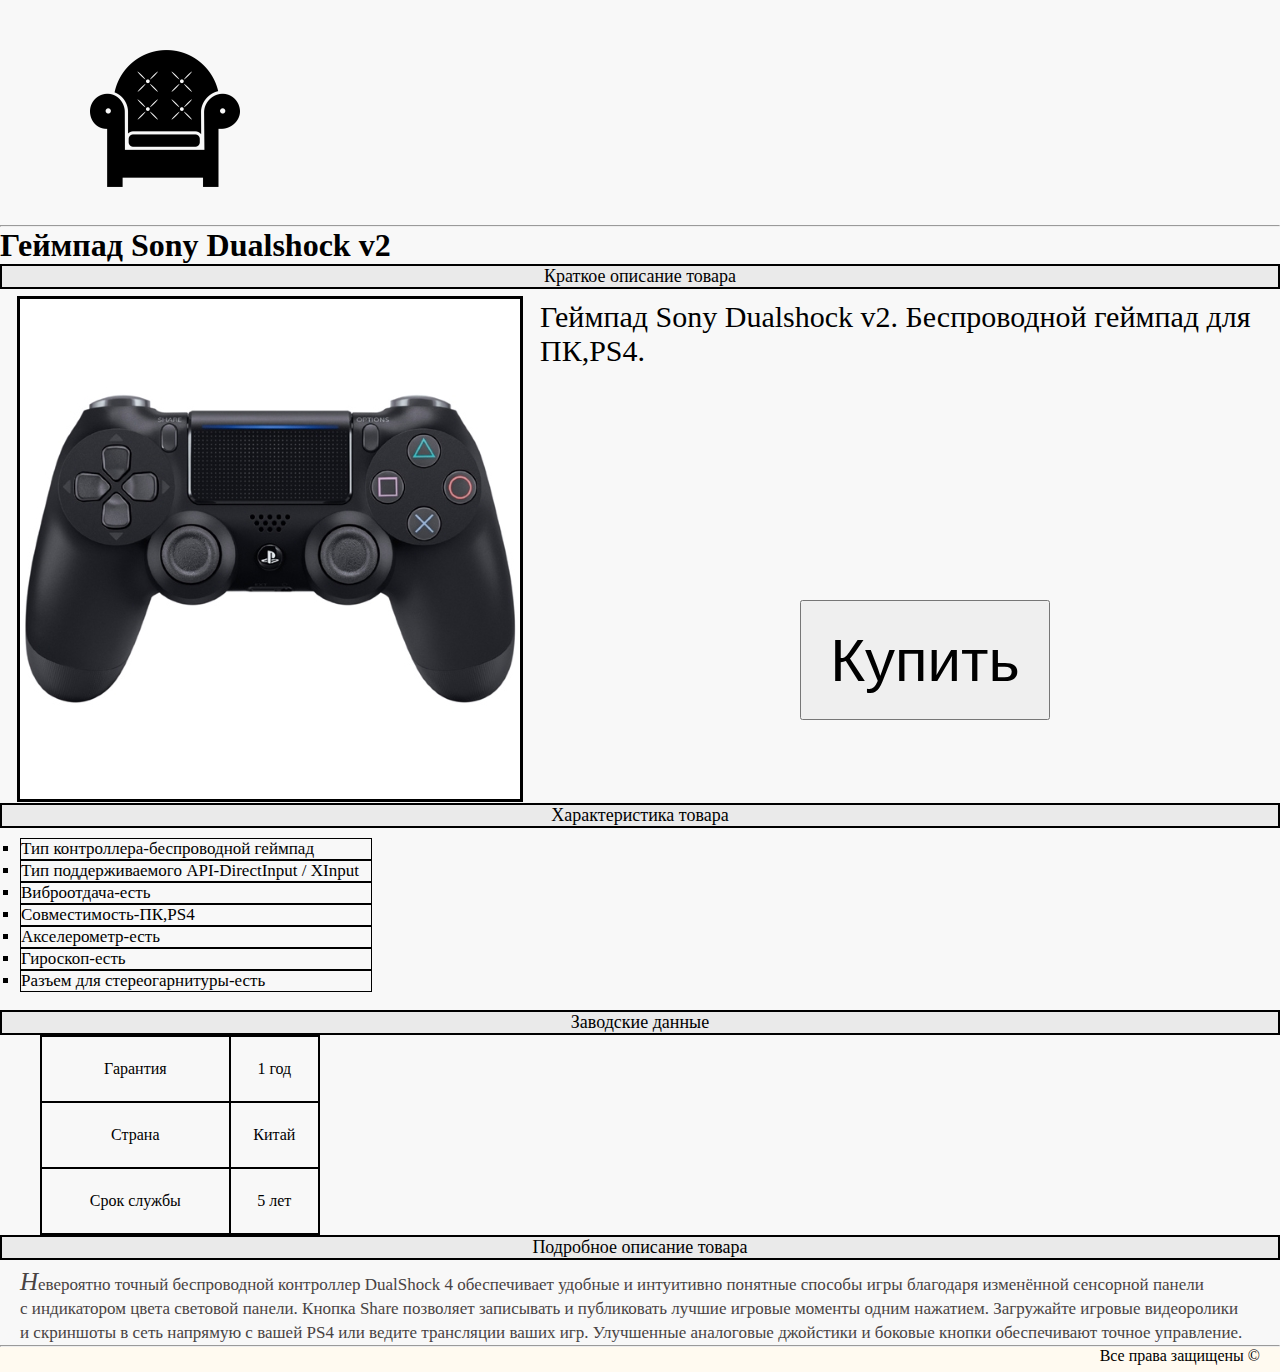
==== catalogtovara/tovar1.html @ 457a5b29 "Add files via upload" ====
<!DOCTYPE html>
<html lang="en">

<head>
    <meta charset="UTF-8">
    <title>Геймпад Sony Dualshock v2</title>
    <link rel="stylesheet" href="../style.css"> </head>

<body>
   <div class="header">
            <a href="#"><img src="../image/logo2.png" alt="logo" class="logo"></a>
                <ul class="menu clearfix">
                    <li class="menu-list"><a href="../index.html" class="menu-link">Главная</a></li>
                    <li class="menu-list"><a href="../contacts.html" class="menu-link">Контакты</a></li>
                    <li class="menu-list"><a href="../catalog.html" class="menu-link">Каталог</a></li>
                </ul>
            </div>
    <hr>
    <h1>Геймпад Sony Dualshock v2</h1>
    <h3 class="heading">Краткое описание товара</h3>
    <div class="tovar"> 
    <a href="../catalogtovara/playstation.html" target="_blank"><img src="../image/40065372b2.jpg" class="picture" alt="Произошла ошибка"></a>
    <p class="short">Геймпад Sony Dualshock v2.  Беспроводной геймпад для ПК,PS4.</p>
    <button class="knock">Купить</button></div>
   
    <h3 class="heading">Характеристика товара</h3>
    <div class="tovar"><ul class="list">
        <li>Тип контроллера-беспроводной геймпад</li>
        <li>Тип поддерживаемого API-DirectInput&nbsp;/ XInput</li>
        <li>Виброотдача-есть</li>
        <li>Совместимость-ПК,PS4 </li>
        <li>Акселерометр-есть</li>
        <li>Гироскоп-есть</li>
        <li>Разъем для стереогарнитуры-есть</li>
    </ul></div>
    
    <br>
    <h3 class="heading">Заводские данные</h3>
    <div class="tovar2"><table class="table">
        <tr>
            <td>Гарантия</td>
            <td>1 год</td>
        </tr>
        <tr>
            <td>Страна</td>
            <td>Китай</td>
        </tr>
        <tr>
            <td>Срок службы</td>
            <td>5 лет</td>
        </tr>
    </table></div>
    
    <h3 class="heading">Подробное описание товара</h3>
    <div class="tovar"><p class="detailed">Невероятно точный беспроводной контроллер DualShock&nbsp;4 обеспечивает удобные и&nbsp;интуитивно понятные способы игры благодаря изменённой сенсорной панели с&nbsp;индикатором цвета световой панели. Кнопка Share позволяет записывать и&nbsp;публиковать лучшие игровые моменты одним нажатием. Загружайте игровые видеоролики и&nbsp;скриншоты в&nbsp;сеть напрямую с&nbsp;вашей PS4 или ведите трансляции ваших игр. Улучшенные аналоговые джойстики и&nbsp;боковые кнопки обеспечивают точное управление.</p></div>
    
    <hr>
    <div class="footer">Все права защищены &copy;</div>

    
</body>

</html>
---- style.css ----
* {
    margin: 0;
    padding: 0;
}



.clearfix:after {
    content: "";
    display: table;
    clear: both;
}



body {
    background-color: #f8f8f8;
}

.heading {
    color: black;
    background-color: #eaeaea;
    font-size: 18px;
    font-weight: 400;
    border: 2px solid black;
    text-align: center;
}

.short {
    font-size: 30px;
   position: absolute;
    top: 300px;
    left: 540px;
    
}

.detailed {
    color: #484343;
    font-size: 17px;
    font-weight: 400;
    line-height: 24px;
    text-align: left;
}

.detailed:first-letter {
    font-size: 25px;
    font-style: italic;
}

.list li {
    width: 350px;
    height: 20px;
    border: 1px solid black;
    list-style-type: square;
    font-size: 17px;
}

img[alt="Произошла ошибка"] {
    outline-style: solid;
    outline-color: black;
}

.picture:hover {
    outline: none;
}



.input {
    text-align: center;
    position: relative;
}

#name {
    text-align: center;
    position: relative;
    left: 20px;
    margin-bottom: 5px;
    font-size: 15px;
    text-transform: capitalize;
}

#email {
    text-align: center;
    position: relative;
    left: 11px;
    margin-bottom: 5px;
    font-size: 15px;
     text-transform: capitalize;
}

#email:hover {
    color: crimson;
    background-color: antiquewhite;
}

#theme {
    text-align: center;
    position: relative;
    left: 16px;
    margin-bottom: 5px;
    font-size: 15px;
     text-transform: capitalize;
}

.button {
    margin-top: 5px;
    height: 30px
}

.table {
    border: 2px solid black;
    width: 280px;
    height: 200px;
    border-collapse: collapse;
    margin-left: 40px;
}

.table td {
    border: 2px solid black;
    text-align: center
}
#logo {
    position: relative;
    top: 35px;
    left: 20px;
}
.container {
    margin: 0 auto;
    width: 100%;
}

.footer {
    height: 25px;
    background-color:floralwhite;
    text-align: right;
    padding-right: 20px;
}

button {
    width: 250px;
    height: 120px;
    font-size: 60px;
    position: absolute;
    top: 600px;
    left: 800px
     
}
button:hover {
  background:#ccc ;
}
.map {
    width: 100%;
    height: 374px;
}

button:active {
  background:lightblue;
}

.menu-list {
    list-style-type: none;
    position: relative;
    float: left;
    left: 1300px;
    top: -40px;
}

.menu-link {
    color: #8c8c8c;
    font-size: 30px;
    font-weight: 400;
    text-transform: uppercase;
    text-decoration: none;
    padding: 10px 13px;
}
.menu-link:hover {
    color: #212121;
}
.menu-link-active {
    color: #212121;
    font-weight: 700;
    letter-spacing: 1.4px;
    border-bottom: 3px solid #212121;
}
.logo {
    padding-top: 50px;
    padding-left: 90px;
}
.slider-trending {
    color: #43a047;
    font-size: 18px;
    font-weight: 700;
    text-transform: uppercase;
}

.slider-h2 {
    color: #212121;
    font-size: 62px;
    font-weight: 400;
    text-transform: uppercase;
     
}

.slider-content {
    color: #6c6c6c;
    font-size: 20px;
    font-weight: 300;
    width: 458px;
    margin-top: 30px;
    line-height:  24px;
    text-align: center;
    margin-left: 99px;
    
}
.slider-text {
   margin-top: 283px;
   margin-left: 200px;
}
.photo {
    position: absolute;
    
    top: 200px;
    right: 100px;
}
.cls {
    height: 200px;
}
.textus {
    padding-left: 100px
}
.ourcontacts {
    position: absolute;
    top: 226px;
    left: 1000px;
}
.row {
    padding-left: 10px;
}
.col-md-4 {
    text-align: center;
}
.title {
    color: black;
    text-decoration: none;
    font-size: 25px;
}
.title-active:hover {
    color: red;
}
.tovar {
    padding-left: 20px;
        padding-top: 10px;
}
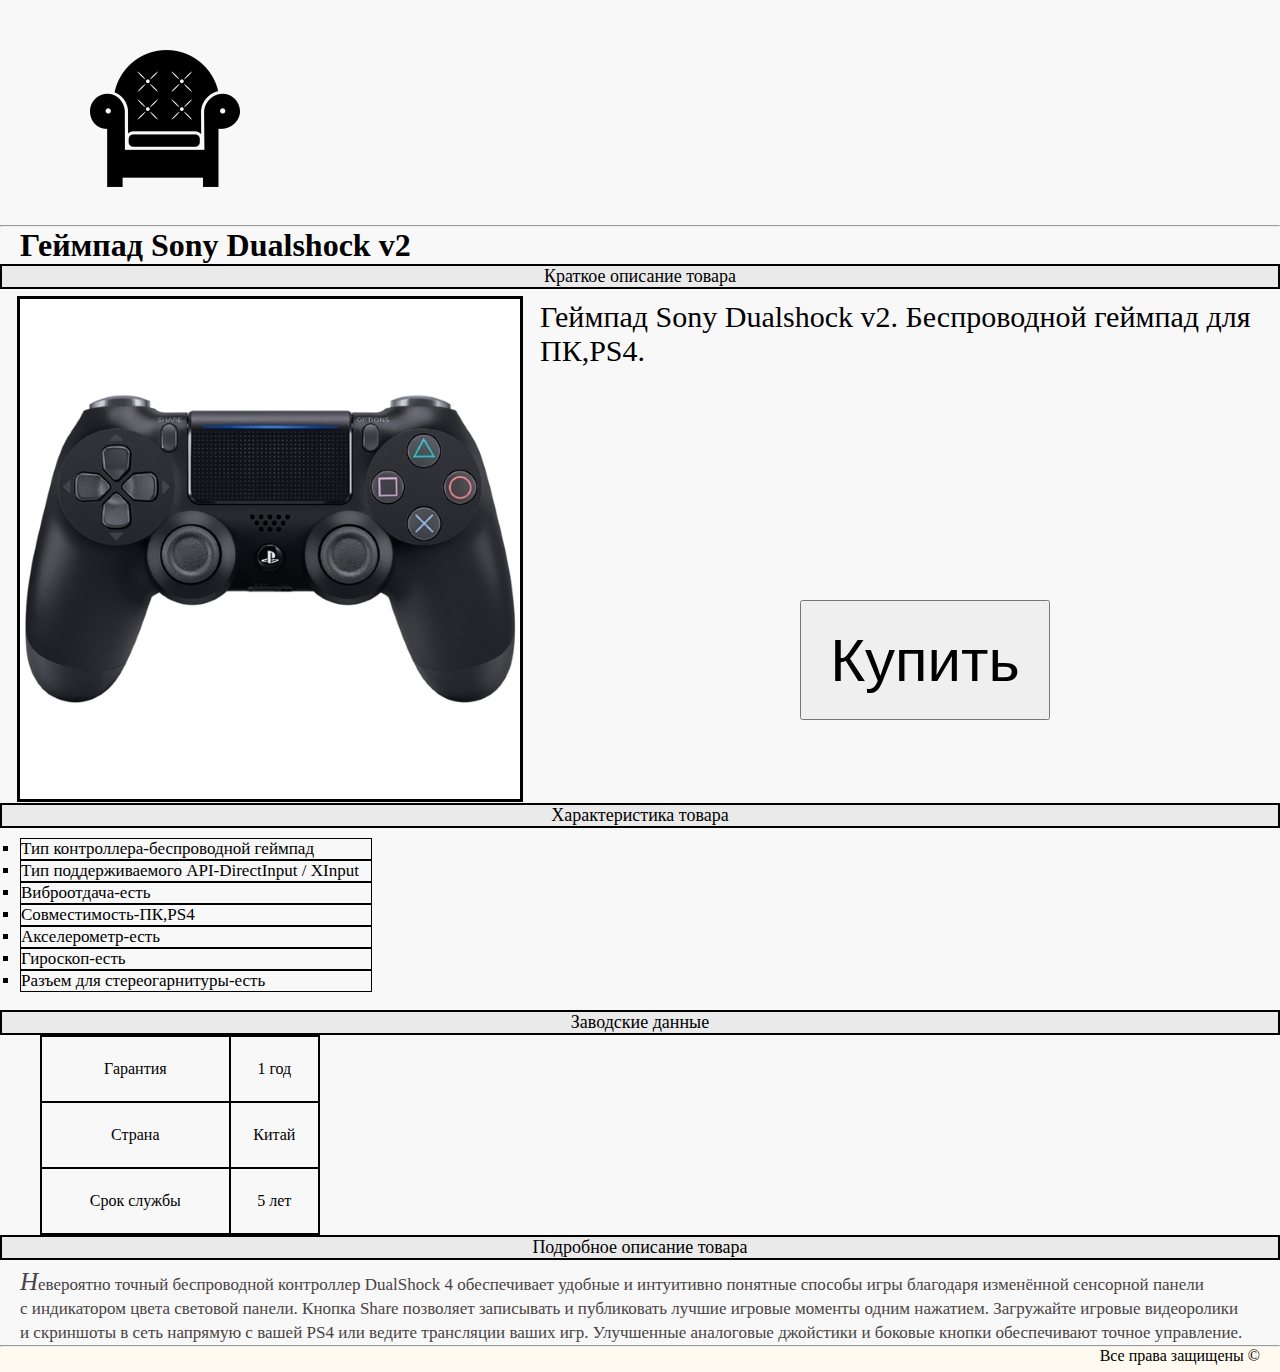
==== commit 084296b8: "Add files via upload" ====
--- a/catalogtovara/tovar1.html
+++ b/catalogtovara/tovar1.html
@@ -16,7 +16,7 @@
                 </ul>
             </div>
     <hr>
-    <h1>Геймпад Sony Dualshock v2</h1>
+    <h1 style="padding-left: 20px">Геймпад Sony Dualshock v2</h1>
     <h3 class="heading">Краткое описание товара</h3>
     <div class="tovar"> 
     <a href="../catalogtovara/playstation.html" target="_blank"><img src="../image/40065372b2.jpg" class="picture" alt="Произошла ошибка"></a>
